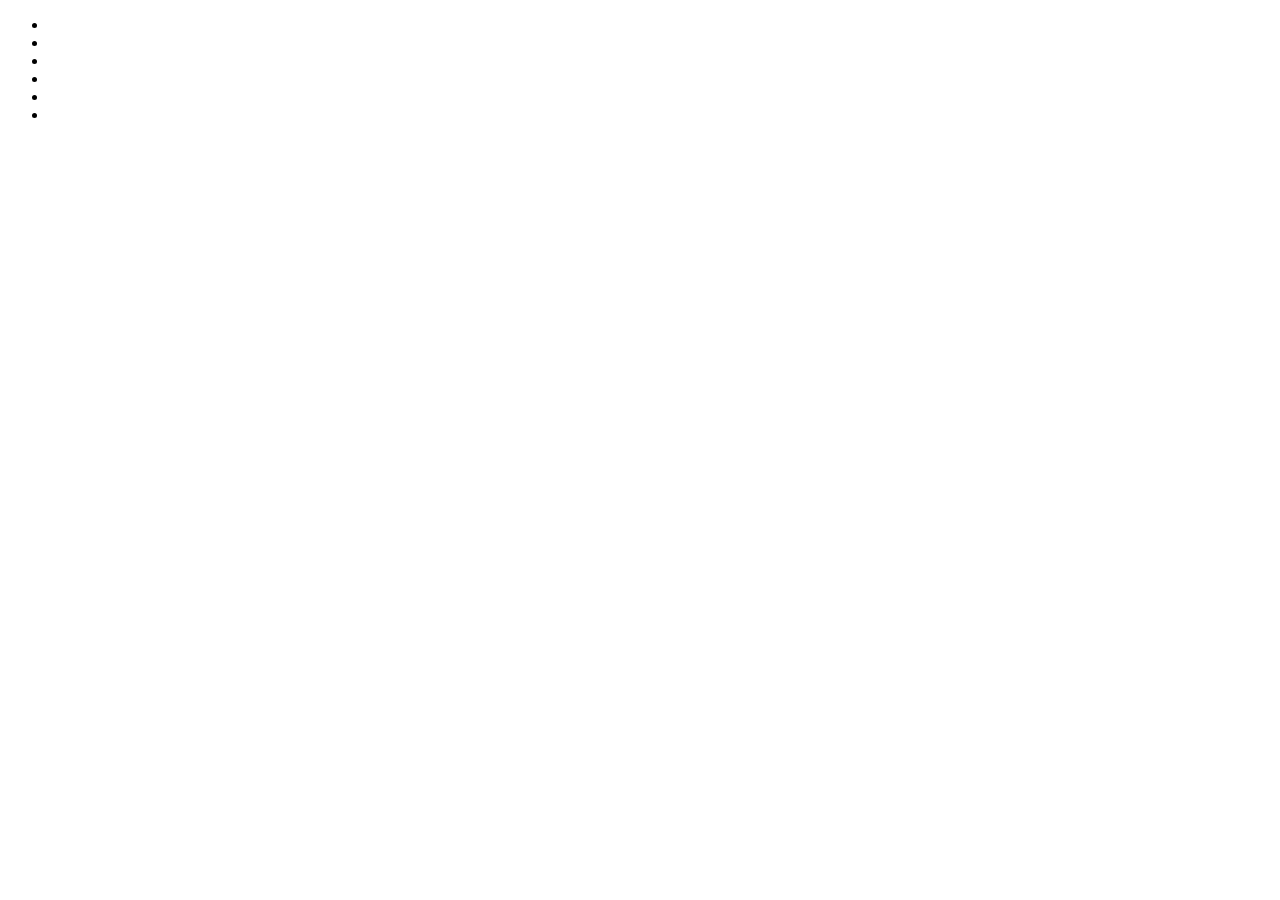
==== Amazon Page/index.html @ 316b7b0a "first commit" ====
<!DOCTYPE html>
<html lang="en">

<head>
	<meta charset="UTF-8">
	<meta name="viewport" content="width=device-width, initial-scale=1.0">
	<title>Amazon.com: electronics, books, music, fashion, video games, DVDs and more</title>
</head>

<body>
	<header>
		<div class="bg-dark-1">
			<div class="logo"></div>
		</div>
		<nav class="bg-dark-2">
			<ul>
				<li></li>
				<li></li>
				<li></li>
				<li></li>
				<li></li>
				<li></li>
			</ul>
		</nav>
	</header>
	<main></main>
	<footer></footer>
</body>

</html>
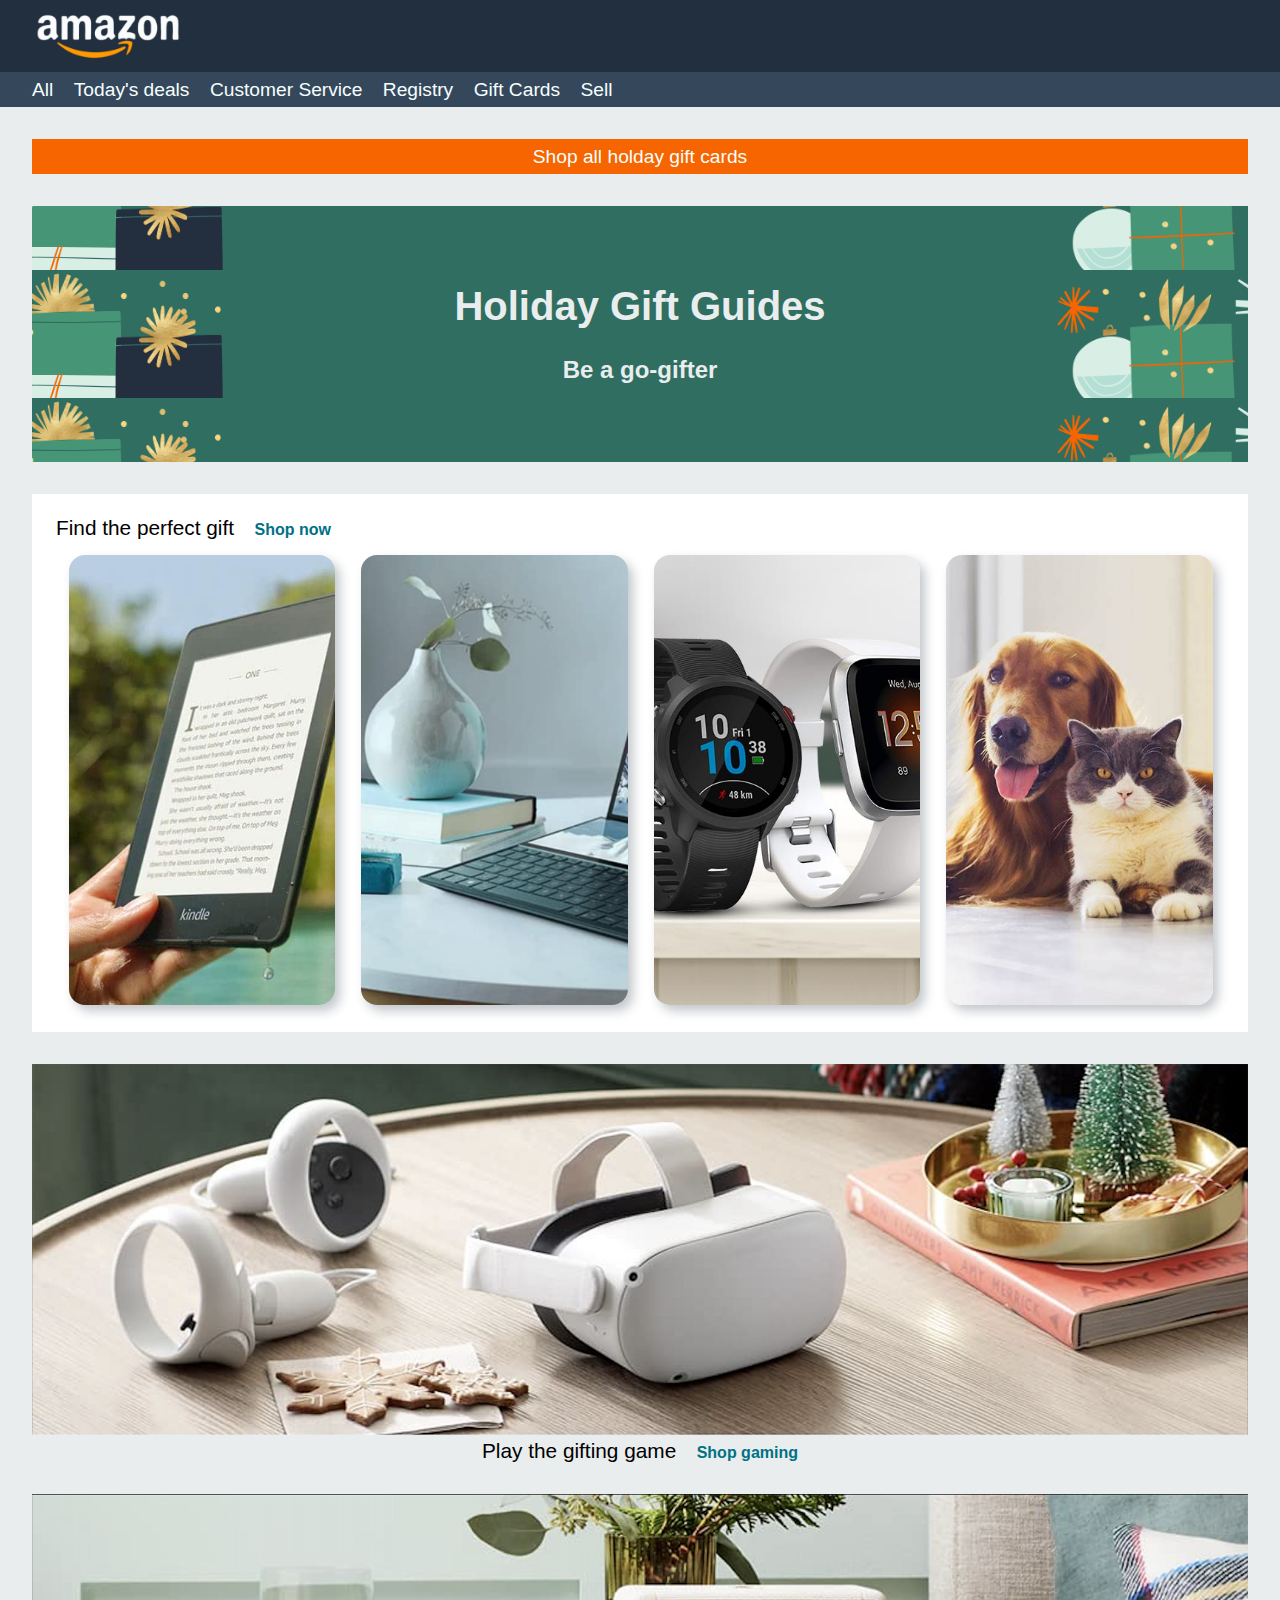
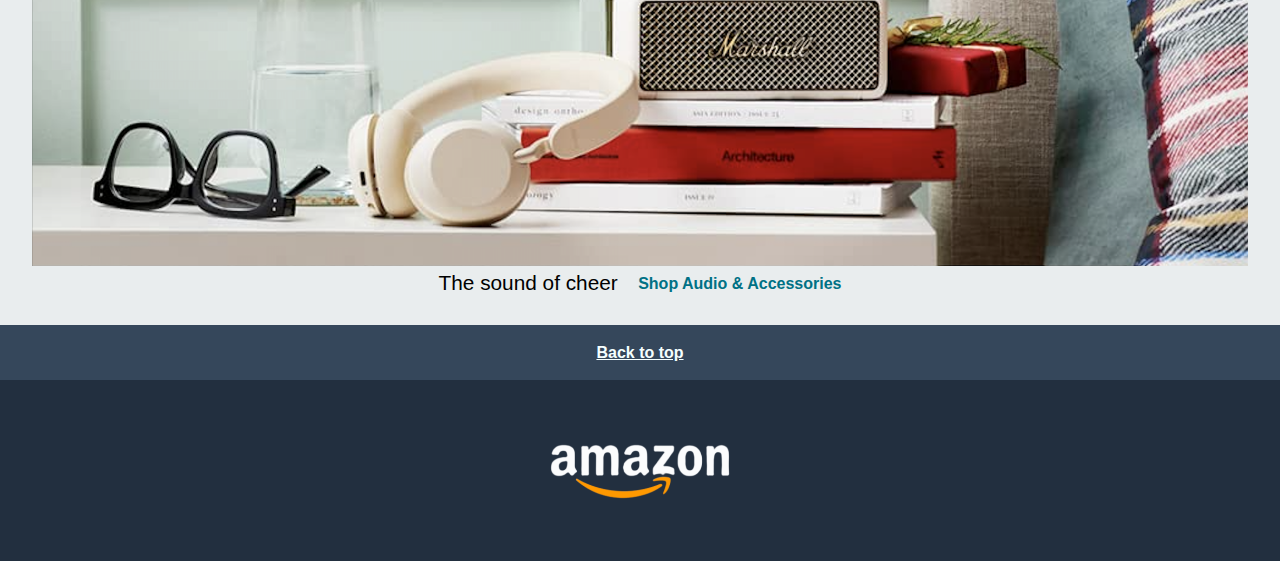
==== commit 5f0dd948: "made html page from mockup" ====
--- a/Amazon Page/index.html
+++ b/Amazon Page/index.html
@@ -5,26 +5,69 @@
 	<meta charset="UTF-8">
 	<meta name="viewport" content="width=device-width, initial-scale=1.0">
 	<title>Amazon.com: electronics, books, music, fashion, video games, DVDs and more</title>
+	<link rel="stylesheet" href="assets/css/reset.css">
+	<link rel="stylesheet" href="assets/css/style.min.css">
 </head>
 
 <body>
 	<header>
-		<div class="bg-dark-1">
-			<div class="logo"></div>
+		<div class="bg-dark-1 page-horizontal-padding">
+			<div class="logo"><img src="assets/images/logo.png" alt="Amazon.com"></div>
 		</div>
-		<nav class="bg-dark-2">
+		<nav class="bg-dark-2 page-horizontal-padding">
 			<ul>
-				<li></li>
-				<li></li>
-				<li></li>
-				<li></li>
-				<li></li>
-				<li></li>
+				<li><a href="#">All</a></li>
+				<li><a href="#">Today's deals</a></li>
+				<li><a href="#">Customer Service</a></li>
+				<li><a href="#">Registry</a></li>
+				<li><a href="#">Gift Cards</a></li>
+				<li><a href="#">Sell</a></li>
 			</ul>
 		</nav>
 	</header>
-	<main></main>
-	<footer></footer>
+	<main class="page-horizontal-padding">
+		<section class="color-banner">
+			Shop all holday gift cards
+		</section>
+		<section class="image-banner">
+			<h1>Holiday Gift Guides</h1>
+			<h3>Be a go-gifter</h3>
+		</section>
+		<section class="wrapper bg-white">
+			<div class="title-and-link">
+				<h2>Find the perfect gift</h2>
+				<a href="#">Shop now</a>
+			</div>
+			<article class="one-fourth"><a href="#" class="procut-image"><img src="assets/images/img_1.jpg"
+						alt="Amazon Kindle" class="rounded"></a></article>
+			<article class="one-fourth"><a href="#" class="procut-image"><img src="assets/images/img_2.jpg" alt="Computers"
+						class="rounded"></a></article>
+			<article class="one-fourth"><a href="#" class="procut-image"><img src="assets/images/img_3.jpg" alt="Smartwatches"
+						class="rounded"></a></article>
+			<article class="one-fourth"><a href="#" class="procut-image"><img src="assets/images/img_4.jpg" alt="Pets food"
+						class="rounded"></a></article>
+		</section>
+		<section class="full-width">
+			<img src="assets/images/img_9.png" alt="Play the gifting game">
+			<div class="title-and-link">
+				<h2>Play the gifting game</h2>
+				<a href="gaming.html" target="_blank" rel="noopener">Shop gaming</a>
+			</div>
+		</section>
+		<section class="full-width">
+			<img src="assets/images/img_10.png" alt="The sound of cheer">
+			<div class="title-and-link">
+				<h2>The sound of cheer</h2>
+				<a href="gaming.html" target="_blank" rel="noopener">Shop Audio & Accessories</a>
+			</div>
+		</section>
+	</main>
+	<footer>
+		<div class="bg-dark-2 page-horizontal-padding"><a href="#">Back to top</a></div>
+		<div class="bg-dark-1 page-horizontal-padding">
+			<div class="logo"><img src="assets/images/logo.png" alt="Amazon.com"></div>
+		</div>
+	</footer>
 </body>
 
 </html>--- a/Amazon Page/assets/css/style.min.css
+++ b/Amazon Page/assets/css/style.min.css
@@ -0,0 +1 @@
+*{-webkit-box-sizing:border-box;box-sizing:border-box}body{font-family:"Arial",sans-serif}.bg-dark-1{background-color:#222f3f}.bg-dark-2{background-color:#35475b}.page-horizontal-padding{padding-left:2rem;padding-right:2rem}.bg-white{background-color:#fff}.rounded{border-radius:1rem}img{max-width:100%}header>div,header nav{padding-top:.5rem;padding-bottom:.5rem}header>div .logo{width:9.5rem}header nav ul li{display:inline-block;margin-right:1rem;list-style:none}header nav ul li a{color:#f5ffff;text-decoration:none;font-size:1.2rem}main{background-color:#e9edee;padding-top:2rem;padding-bottom:2rem}main .color-banner{background-color:#f66500;color:#f5ffff;text-align:center;padding:.5rem;margin-bottom:2rem;font-size:1.2rem}main .image-banner{background-image:url("../images/bg-image.png");background-position:center;text-align:center;color:#e9edee;padding:5rem;font-weight:600;margin-bottom:2rem}main .image-banner h1{font-size:2.5rem;margin-bottom:2rem}main .image-banner h3{font-size:1.5rem}main .title-and-link{margin-bottom:1rem}main .title-and-link h2{display:inline-block;font-size:1.3rem;margin-right:1rem}main .title-and-link a{color:#007185;text-decoration:none;font-weight:600}main .wrapper{padding:1.5rem;margin-bottom:2rem}main .wrapper .one-fourth{display:inline-block;max-width:25%;margin-right:-4px}main .wrapper .procut-image{display:block;margin:0 .8rem;height:28.125rem}main .wrapper .procut-image img{max-width:initial;width:100%;height:100%;-o-object-fit:cover;object-fit:cover;-webkit-box-shadow:rgba(33,47,64,.271) 5px 6px 11px;box-shadow:rgba(33,47,64,.271) 5px 6px 11px}main .full-width{width:100%;margin-bottom:2rem;text-align:center}main .full-width h2{margin-top:.2rem}main .full-width:last-of-type{margin-bottom:0}main .full-width:last-of-type .title-and-link{margin-bottom:0}footer{text-align:center}footer a{color:#f5ffff;font-weight:600}footer .bg-dark-2{padding:1.2rem 0}footer .logo img{max-width:12rem}footer .bg-dark-1{padding:3.5rem 0}/*# sourceMappingURL=style.min.css.map */